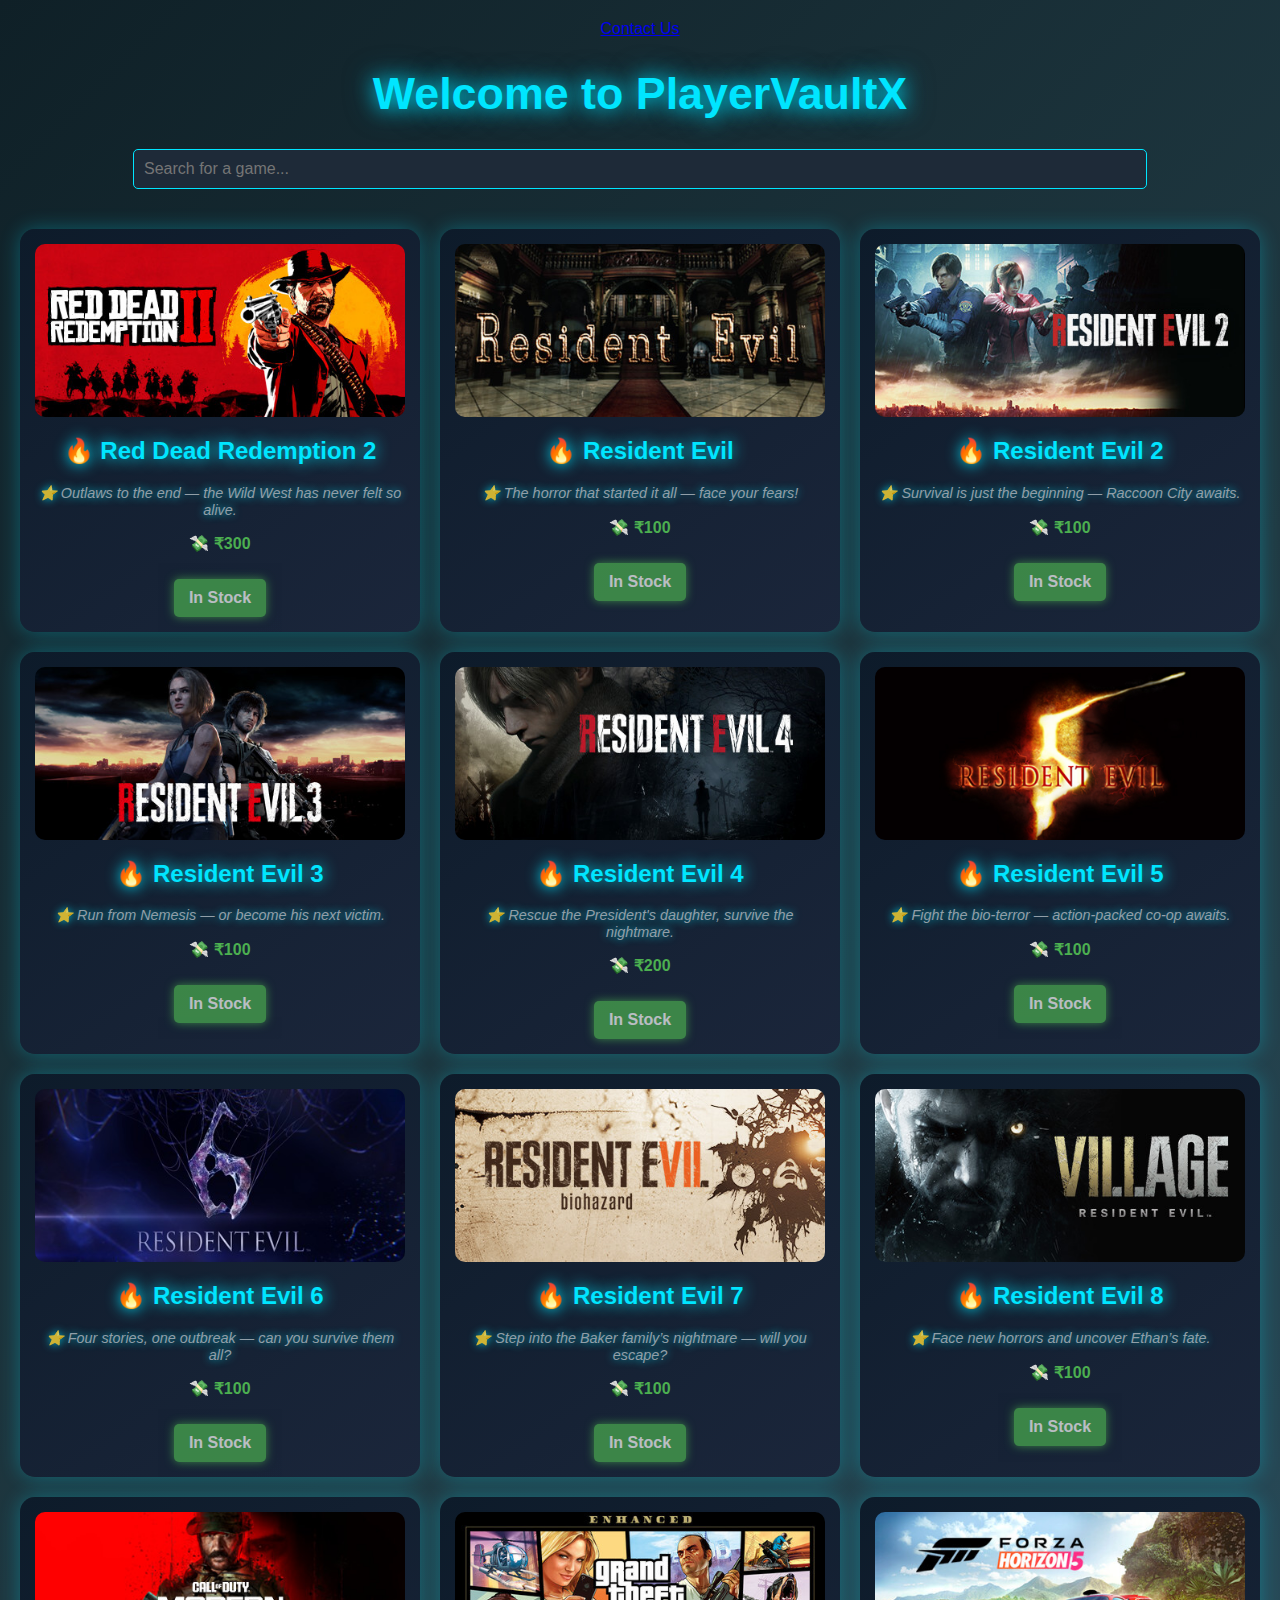
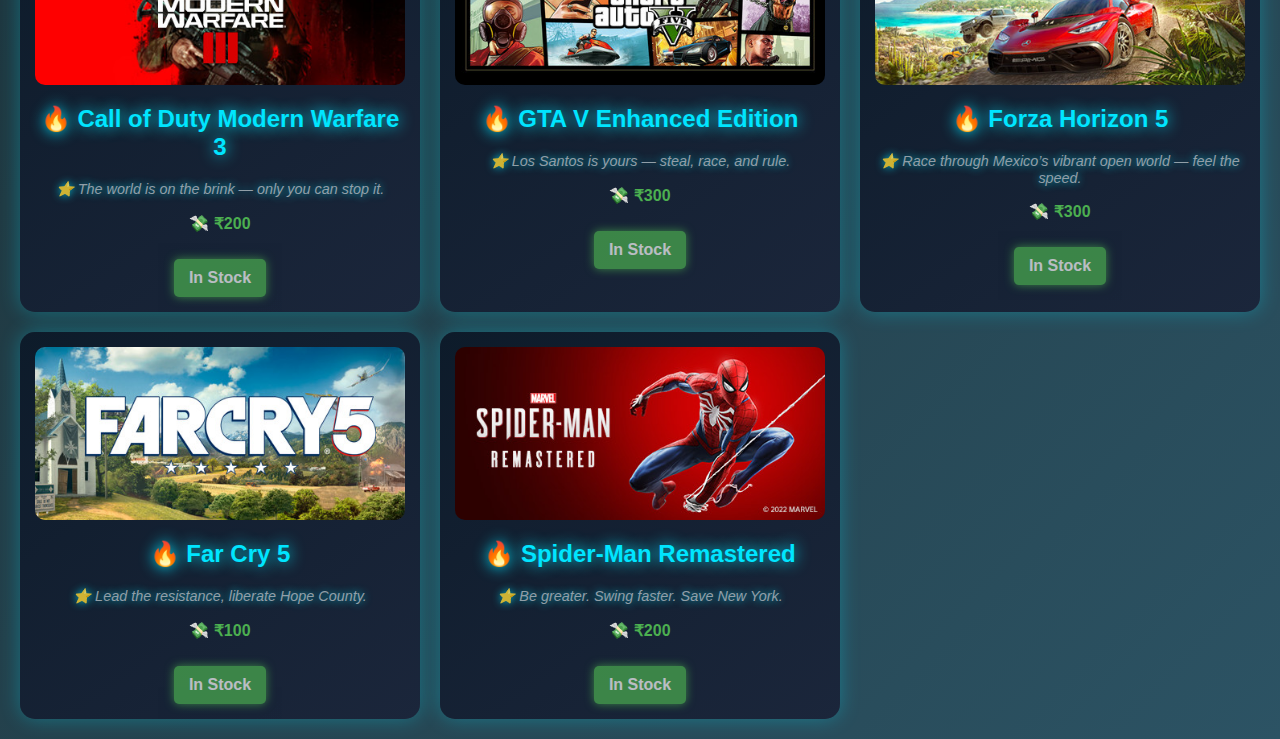
==== index.html @ af744c8a "Add files via upload" ====
<!DOCTYPE html>
<html>
<head>
    <title>PlayerVaultX - Game Store</title>
    <link rel="stylesheet" href="style.css">
    <script src="script.js"></script>
    <a href="contact.html">Contact Us</a>
    <link rel="stylesheet" href="contact.css">
    <script src="contact.js"></script>
</head>
<body>
    <h1>Welcome to PlayerVaultX</h1>

    <div class="search-bar">
        <input type="text" id="search" placeholder="Search for a game..." onkeyup="searchGames()">
    </div>

    <div class="game-list" id="gameList">
        <div class="game" data-name="rdr 2">
            <img src="images/rdr2.jpg" alt="Red Dead Redemption 2">
            <h2>🔥 Red Dead Redemption 2</h2>
            <p class="tagline">⭐ Outlaws to the end — the Wild West has never felt so alive.</p>
            <p class="price">💸 ₹300</p>
            <div class="status in-stock">In Stock</div>
        </div>
        <div class="game" data-name="re 1">
            <img src="images/re.jpg" alt="Resident Evil 1">
            <h2>🔥 Resident Evil</h2>
            <p class="tagline">⭐ The horror that started it all — face your fears!</p>
            <p class="price">💸 ₹100</p>
            <div class="status in-stock">In Stock</div>
        </div>
        <div class="game" data-name="re 2">
            <img src="images/re2.jpg" alt="Resident Evil 2">
            <h2>🔥 Resident Evil 2</h2>
            <p class="tagline">⭐ Survival is just the beginning — Raccoon City awaits.</p>
            <p class="price">💸 ₹100</p>
            <div class="status in-stock">In Stock</div>
        </div>
        <div class="game" data-name="re 3">
            <img src="images/re3.jpg" alt="Resident Evil 3">
            <h2>🔥 Resident Evil 3</h2>
            <p class="tagline">⭐ Run from Nemesis — or become his next victim.</p>
            <p class="price">💸 ₹100</p>
            <div class="status in-stock">In Stock</div>
        </div>
        
        <div class="game" data-name="re 4">
            <img src="images/re4.jpg" alt="Resident Evil 4">
            <h2>🔥 Resident Evil 4</h2>
            <p class="tagline">⭐ Rescue the President's daughter, survive the nightmare.</p>
            <p class="price">💸 ₹200</p>
            <div class="status in-stock">In Stock</div>
        </div>
        
        <div class="game" data-name="re 5">
            <img src="images/re5.jpg" alt="Resident Evil 5">
            <h2>🔥 Resident Evil 5</h2>
            <p class="tagline">⭐ Fight the bio-terror — action-packed co-op awaits.</p>
            <p class="price">💸 ₹100</p>
            <div class="status in-stock">In Stock</div>
        </div>
        
        <div class="game" data-name="re 6">
            <img src="images/re6.jpg" alt="Resident Evil 6">
            <h2>🔥 Resident Evil 6</h2>
            <p class="tagline">⭐ Four stories, one outbreak — can you survive them all?</p>
            <p class="price">💸 ₹100</p>
            <div class="status in-stock">In Stock</div>
        </div>
        
        <div class="game" data-name="re 7">
            <img src="images/re7.jpg" alt="Resident Evil 7">
            <h2>🔥 Resident Evil 7</h2>
            <p class="tagline">⭐ Step into the Baker family’s nightmare — will you escape?</p>
            <p class="price">💸 ₹100</p>
            <div class="status in-stock">In Stock</div>
        </div>
        
        <div class="game" data-name="re 8">
            <img src="images/re8.jpg" alt="Resident Evil 8">
            <h2>🔥 Resident Evil 8</h2>
            <p class="tagline">⭐ Face new horrors and uncover Ethan’s fate.</p>
            <p class="price">💸 ₹100</p>
            <div class="status in-stock">In Stock</div>
        </div>
        
        <div class="game" data-name="call of duty modern warfare 3">
            <img src="images/codwf3.jpg" alt="Call of Duty Modern Warfare 3">
            <h2>🔥 Call of Duty Modern Warfare 3</h2>
            <p class="tagline">⭐ The world is on the brink — only you can stop it.</p>
            <p class="price">💸 ₹200</p>
            <div class="status in-stock">In Stock</div>
        </div>
        
        <div class="game" data-name="gta v enhanced">
            <img src="images/gtav.jpg" alt="GTA V Enhanced Edition">
            <h2>🔥 GTA V Enhanced Edition</h2>
            <p class="tagline">⭐ Los Santos is yours — steal, race, and rule.</p>
            <p class="price">💸 ₹300</p>
            <div class="status in-stock">In Stock</div>
        </div>
        <div class="game" data-name="forza horizon 5">
            <img src="images/fh5.jpg" alt="Forza Horizon 5">
            <h2>🔥 Forza Horizon 5</h2>
            <p class="tagline">⭐ Race through Mexico’s vibrant open world — feel the speed.</p>
            <p class="price">💸 ₹300</p>
            <div class="status in-stock">In Stock</div>
        </div>
        <div class="game" data-name="far cry 5">
            <img src="images/fc5.jpg" alt="Far Cry 5">
            <h2>🔥 Far Cry 5</h2>
            <p class="tagline">⭐ Lead the resistance, liberate Hope County.</p>
            <p class="price">💸 ₹100</p>
            <div class="status in-stock">In Stock</div>
        </div>
        <div class="game" data-name="spider man remastered">
            <img src="images/spiderman.jpg" alt="Spider-Man Remastered">
            <h2>🔥 Spider-Man Remastered</h2>
            <p class="tagline">⭐ Be greater. Swing faster. Save New York.</p>
            <p class="price">💸 ₹200</p>
            <div class="status in-stock">In Stock</div>
        </div>
    </div>

    <script>
        function searchGames() {
            let input = document.getElementById('search').value.toLowerCase();
            let games = document.querySelectorAll('.game');
            
            games.forEach(game => {
                let name = game.getAttribute('data-name');
                if (name.includes(input)) {
                    game.style.display = 'block';
                } else {
                    game.style.display = 'none';
                }
            });
        }
    </script>
</body>
</html>
---- style.css ----
/* Body styling */
body {
    font-family: 'Arial', sans-serif;
    background: linear-gradient(135deg, #0a0f1a, #1a2b3c);
    color: #ddd;
    margin: 0;
    padding: 20px;
    box-sizing: border-box;
}

/* Title styling */
h1 {
    text-align: center;
    font-size: 2.8em;
    color: #00e5ff;
    text-shadow: 0 0 20px #00e5ff, 0 0 30px #005f73;
    margin-bottom: 20px;
}

/* Search bar styling */
.search-bar {
    display: flex;
    justify-content: center;
    margin-bottom: 30px;
}

input {
    padding: 12px;
    width: 320px;
    border: 2px solid #00e5ff;
    border-radius: 25px;
    background: #0d1b2a;
    color: #00e5ff;
    outline: none;
    font-size: 16px;
    transition: 0.3s ease-in-out;
}

/* Search bar hover effect */
input:focus {
    box-shadow: 0 0 15px #00e5ff;
}

/* Game list grid */
.game-list {
    display: grid;
    grid-template-columns: repeat(auto-fit, minmax(320px, 1fr));
    gap: 20px;
    justify-content: center;
}

/* Game card styling */
.game {
    width: 100%;
    max-width: 460px; /* Keeps cards from stretching */
    padding: 15px;
    background: linear-gradient(145deg, #0d1b2a, #1b263b);
    border-radius: 15px;
    box-shadow: 0 0 20px rgba(0, 229, 255, 0.3);
    text-align: center;
    transition: transform 0.3s ease, box-shadow 0.3s ease;
    overflow: hidden;
    cursor: pointer;
    box-sizing: border-box;
}

/* Fixed image sizing */
.game img {
    width: 100%;
    height: auto; /* Automatically keeps proportions */
    aspect-ratio: 460 / 215; /* Ensures images stay the right shape */
    border-radius: 10px;
    display: block;
    margin: 0 auto;
    transition: transform 0.3s ease;
}

/* Hover animation */
.game:hover {
    transform: translateY(-5px);
    box-shadow: 0 5px 20px rgba(0, 229, 255, 0.9);
}

/* Price styling */
.price {
    font-weight: bold;
    color: #4caf50;
}

/* Stock status buttons */
.status {
    margin-top: 10px;
    padding: 5px 10px;
    border-radius: 5px;
    font-weight: bold;
}

/* In-stock button */
.in-stock {
    background-color: #4caf50;
    color: white;
}

/* Out-of-stock button */
.out-of-stock {
    background-color: #f44336;
    color: white;
}
.tagline {
    font-style: italic;
    font-size: 0.9em;
    color: #b0bec5;
    margin-top: 5px;
    opacity: 0.8;
    text-shadow: 0 0 8px #00e5ff;
}
.status.in-stock {
    background-color: #4caf50;
    color: white;
    cursor: pointer;
    transition: 0.3s ease;
    box-shadow: 0 0 10px #4caf50;
}

.status.in-stock:hover {
    background-color: #45a049;
    box-shadow: 0 0 20px #4caf50, 0 0 30px #00e5ff;
    transform: scale(1.05);
}
.status {
    padding: 10px 15px;
    font-weight: bold;
    border-radius: 5px;
    cursor: not-allowed; /* Shows "not allowed" cursor */
    opacity: 0.7; /* Slight fade effect */
    text-align: center;
    display: inline-block;
    user-select: none; /* Prevents text selection */
    pointer-events: none; /* THIS disables clicking */
}

.in-stock {
    background-color: #4caf50;
    color: white;
}

.out-of-stock {
    background-color: #f44336;
    color: white;
}
---- contact.css ----
/* Basic styling */
body {
    font-family: 'Arial', sans-serif;
    background: linear-gradient(135deg, #0f2027, #203a43, #2c5364);
    color: #ddd;
    margin: 0;
    padding: 20px;
    text-align: center;
}

/* Contact section */
#contact {
    background: #1e2a38;
    border-radius: 10px;
    padding: 20px;
    width: 50%;
    margin: 0 auto;
    box-shadow: 0 0 15px rgba(0, 229, 255, 0.6);
}

h2 {
    color: #00e5ff;
    text-shadow: 0 0 15px #00e5ff;
}

input,
textarea {
    width: 80%;
    padding: 10px;
    margin: 10px 0;
    border: 1px solid #00e5ff;
    border-radius: 5px;
    background: #1e2a38;
    color: #00e5ff;
}

button {
    background: #00e5ff;
    color: #1e2a38;
    border: none;
    padding: 10px 20px;
    cursor: pointer;
    border-radius: 5px;
    font-weight: bold;
    transition: 0.3s ease;
}

button:hover {
    background: #00b3cc;
}

/* Popup styling */
.popup {
    display: none;
    position: fixed;
    top: 50%;
    left: 50%;
    transform: translate(-50%, -50%);
    background: #1e2a38;
    padding: 20px;
    border-radius: 10px;
    box-shadow: 0 0 20px rgba(0, 229, 255, 0.8);
    text-align: center;
    z-index: 10;
}

.popup h3 {
    color: #4caf50;
    margin-bottom: 10px;
}

.popup button {
    background: #4caf50;
    color: white;
    padding: 10px 15px;
    border: none;
    border-radius: 5px;
    cursor: pointer;
}

.popup button:hover {
    background: #45a049;
}
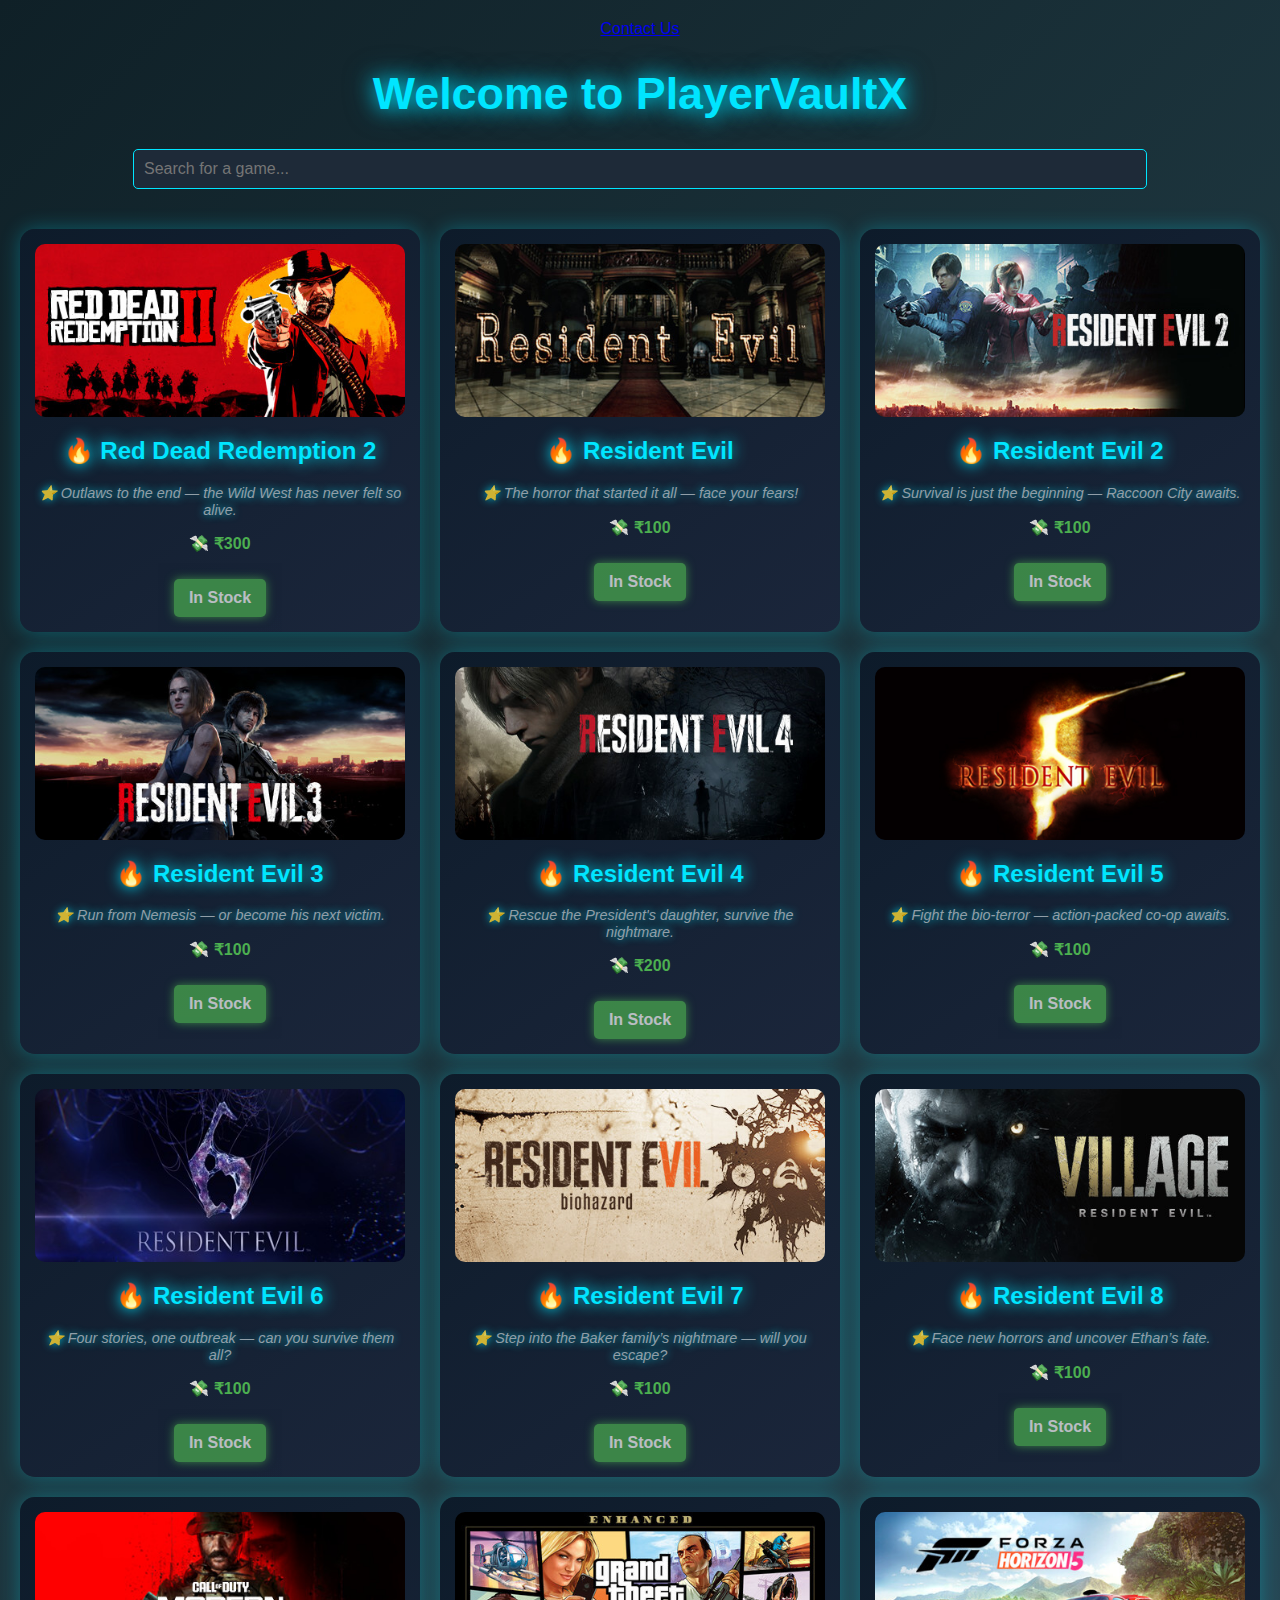
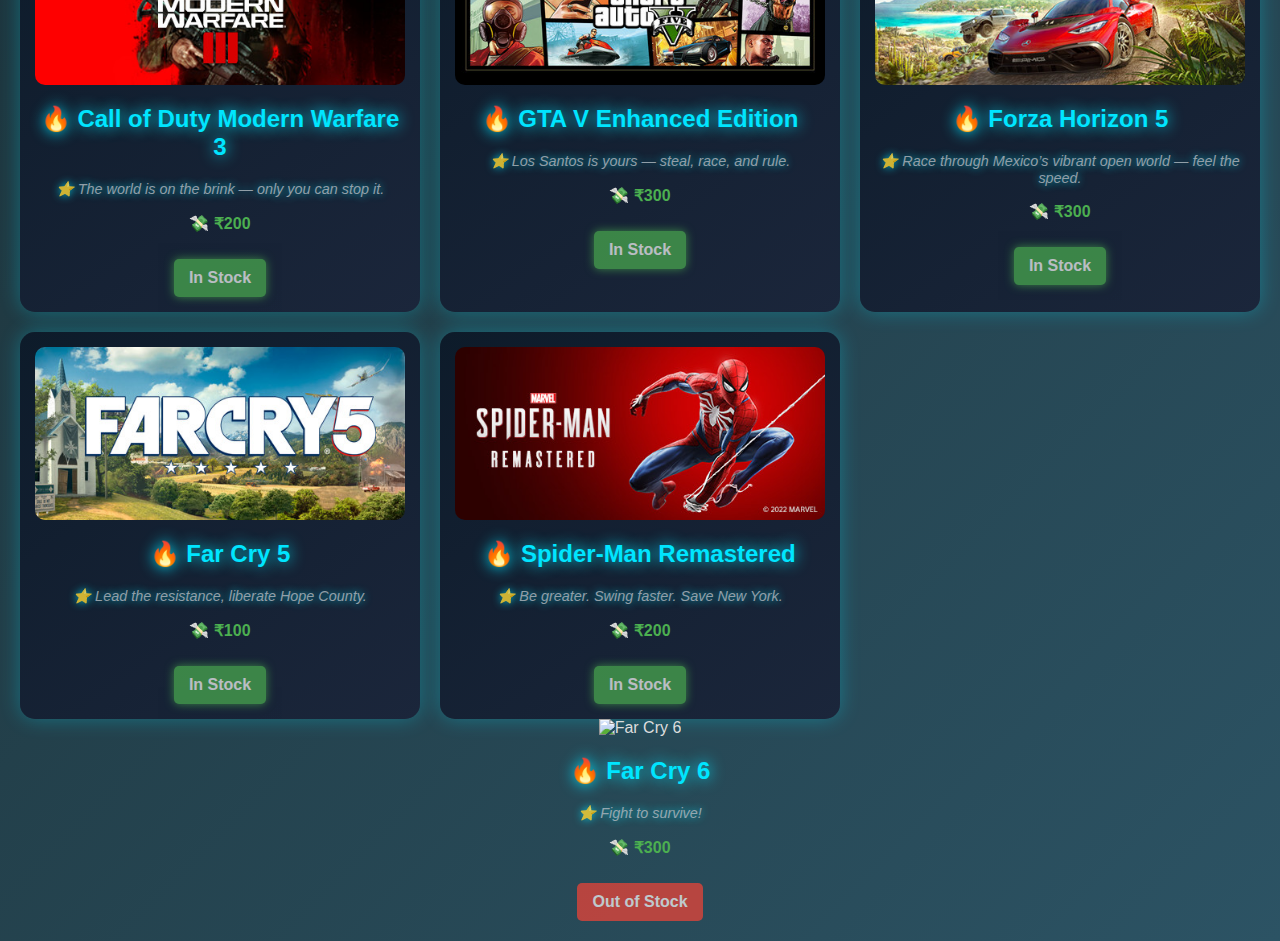
==== commit 6ea7fbd5: "Add files via upload" ====
--- a/index.html
+++ b/index.html
@@ -121,7 +121,13 @@
             <p class="price">💸 ₹200</p>
             <div class="status in-stock">In Stock</div>
         </div>
-    </div>
+    </div class="game" data-name="far cry 6">
+    <img src="images/fc6.jpg" alt="Far Cry 6">
+    <h2>🔥 Far Cry 6</h2>
+    <p class="tagline">⭐ Fight to survive! </p>
+    <p class="price">💸 ₹300</p>
+    <div class="status out-of-stock">Out of Stock</div>
+</div>
 
     <script>
         function searchGames() {
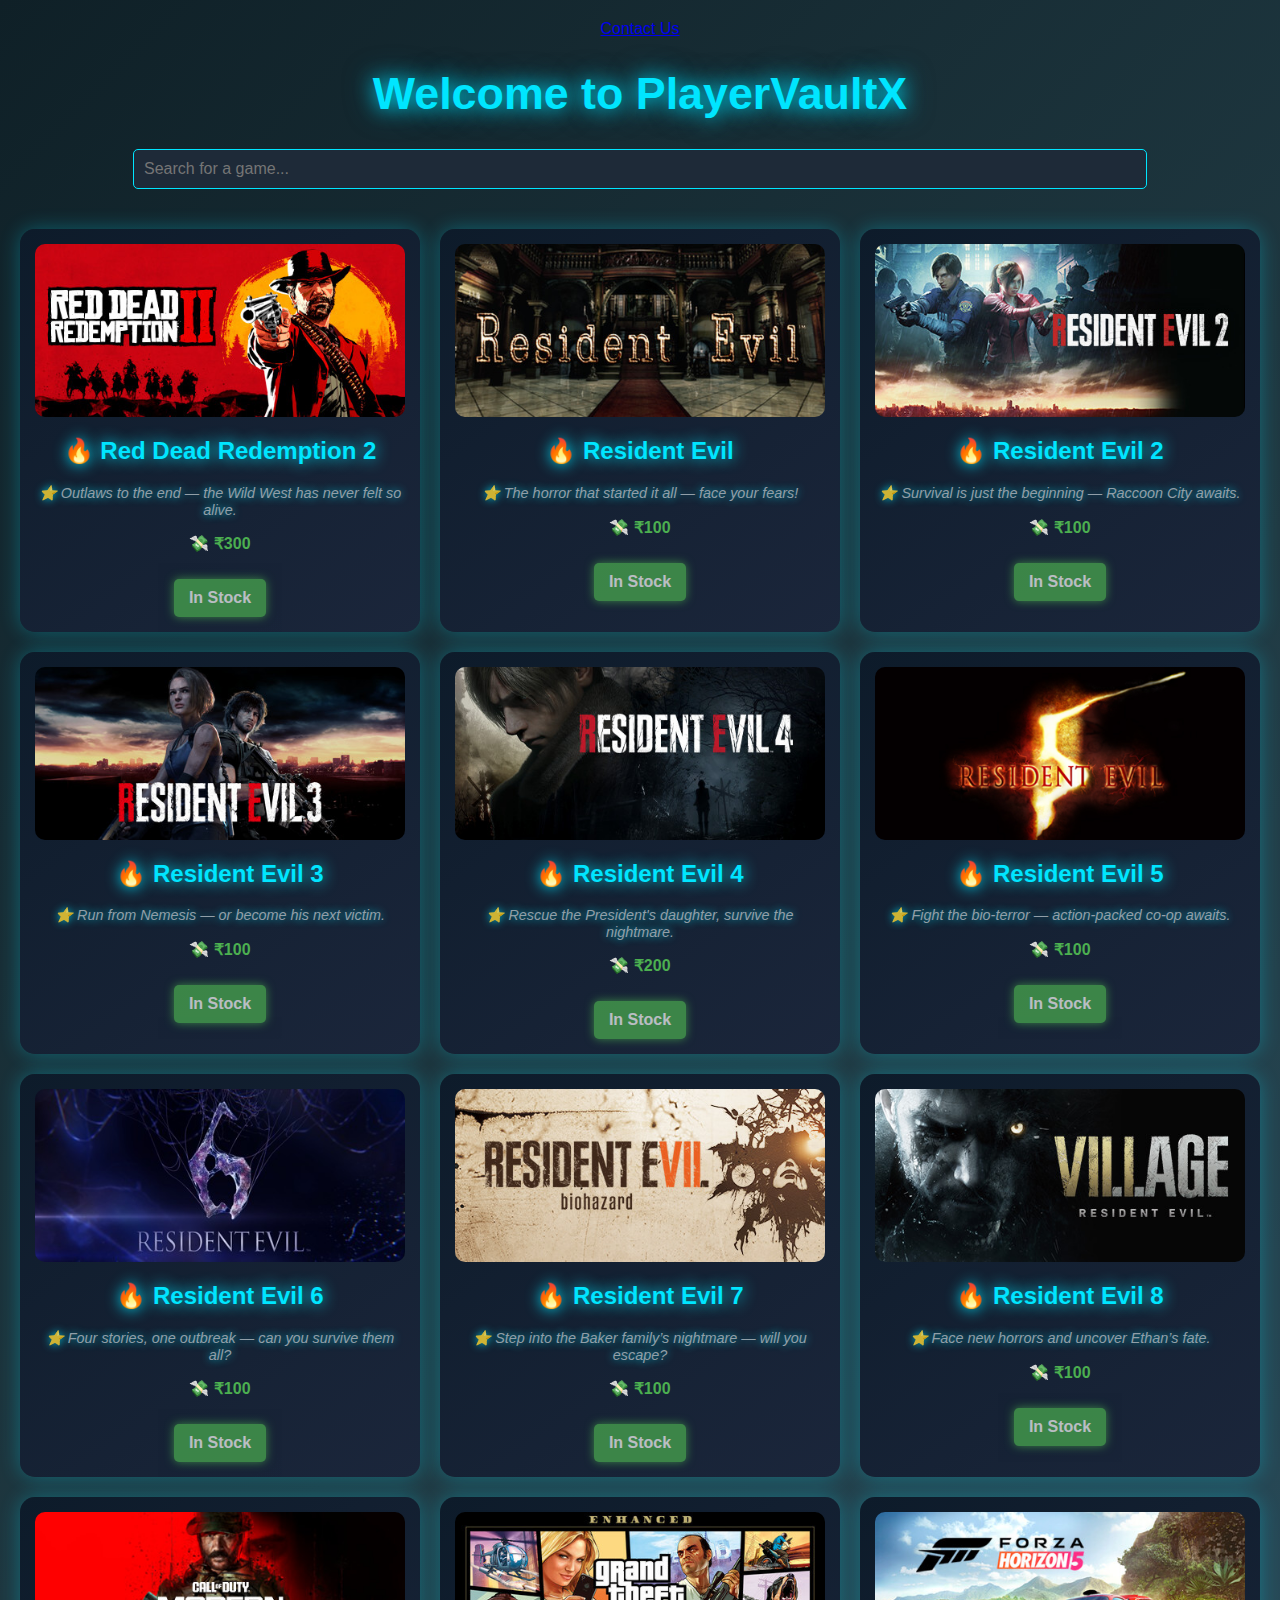
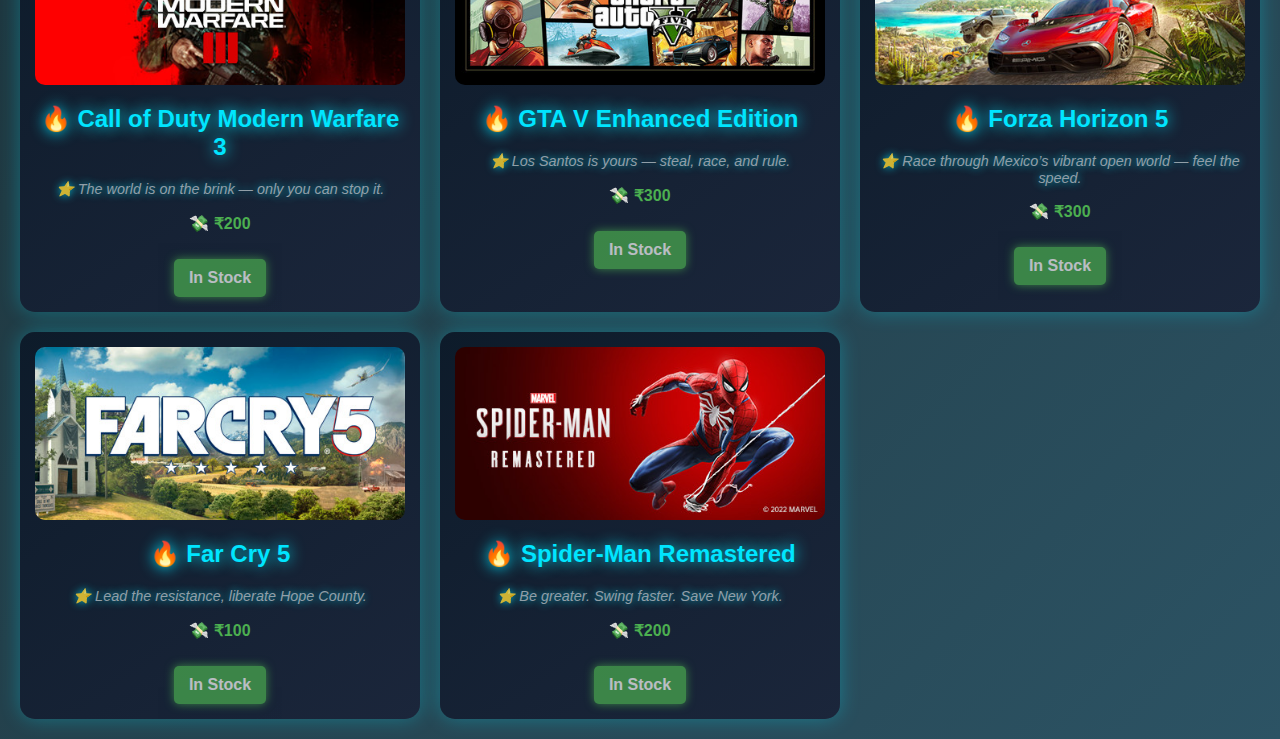
==== commit d403ac4d: "Update index.html" ====
--- a/index.html
+++ b/index.html
@@ -121,14 +121,6 @@
             <p class="price">💸 ₹200</p>
             <div class="status in-stock">In Stock</div>
         </div>
-    </div class="game" data-name="far cry 6">
-    <img src="images/fc6.jpg" alt="Far Cry 6">
-    <h2>🔥 Far Cry 6</h2>
-    <p class="tagline">⭐ Fight to survive! </p>
-    <p class="price">💸 ₹300</p>
-    <div class="status out-of-stock">Out of Stock</div>
-</div>
-
     <script>
         function searchGames() {
             let input = document.getElementById('search').value.toLowerCase();
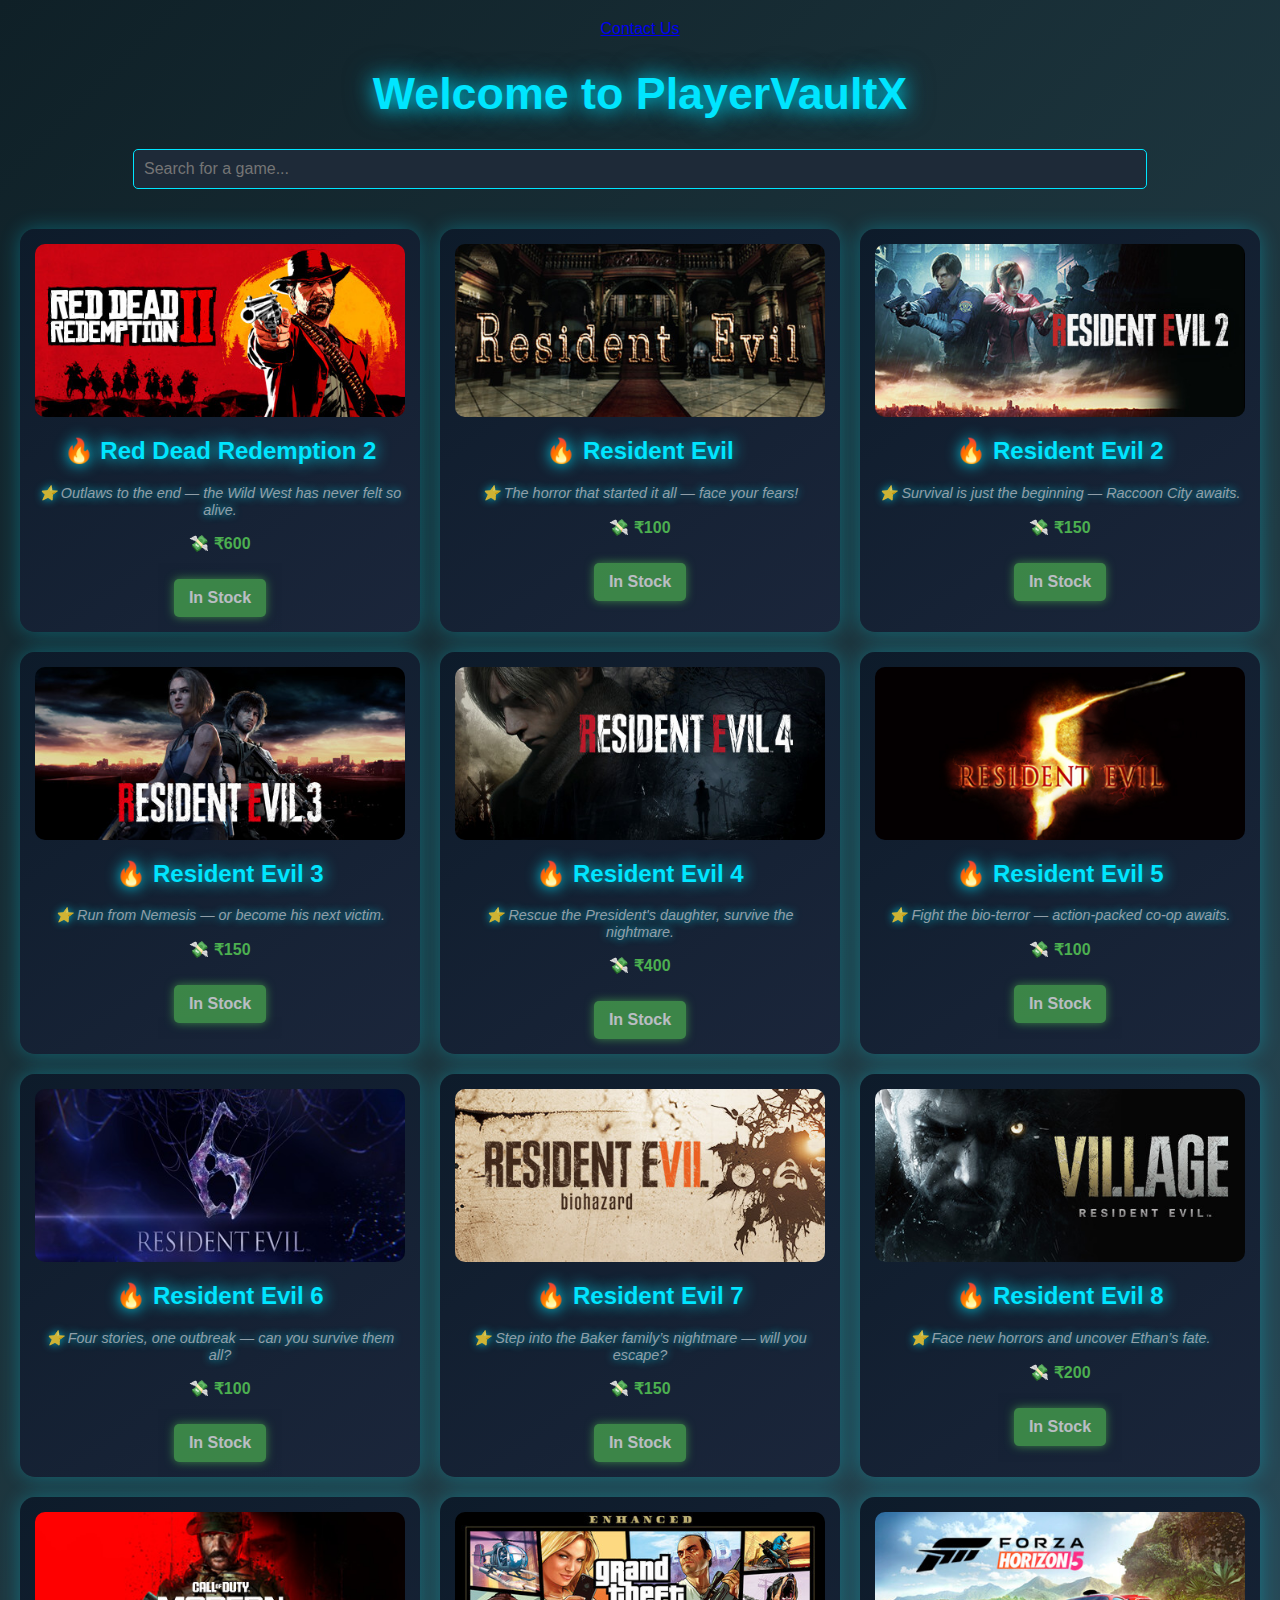
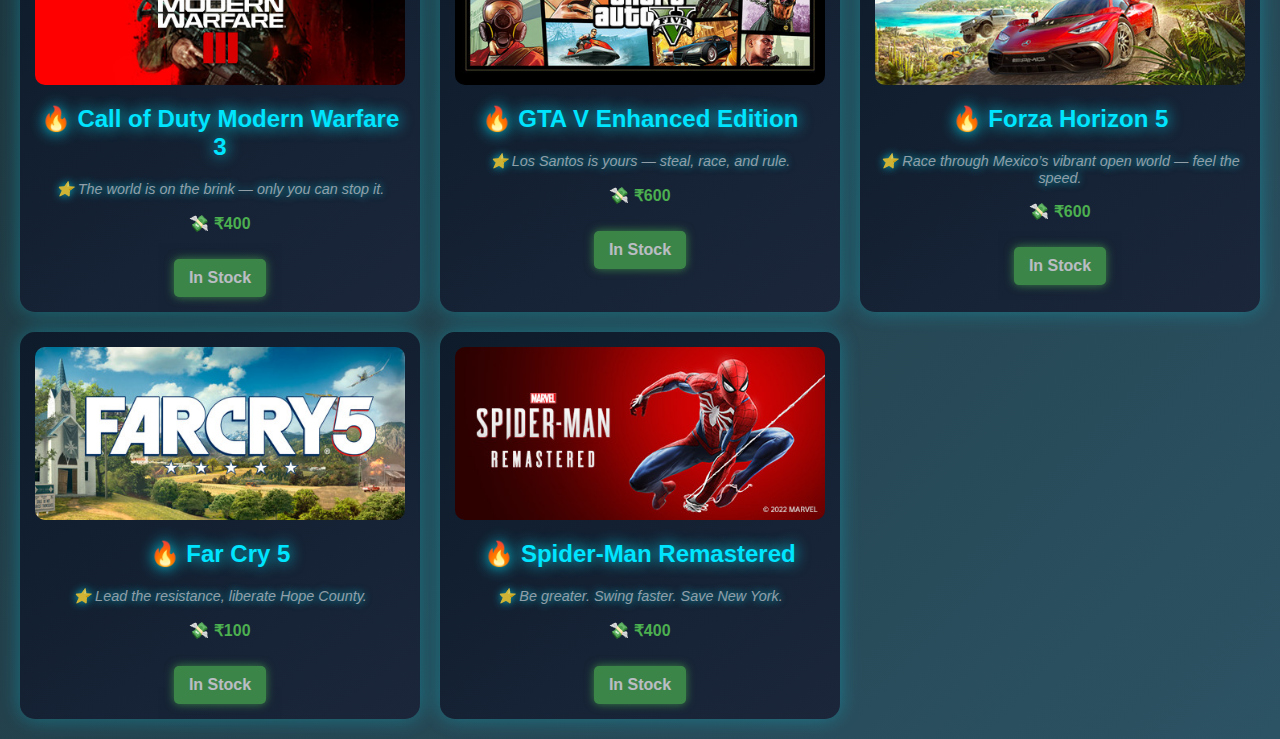
==== commit dd2d2d7c: "Update index.html" ====
--- a/index.html
+++ b/index.html
@@ -20,7 +20,7 @@
             <img src="images/rdr2.jpg" alt="Red Dead Redemption 2">
             <h2>🔥 Red Dead Redemption 2</h2>
             <p class="tagline">⭐ Outlaws to the end — the Wild West has never felt so alive.</p>
-            <p class="price">💸 ₹300</p>
+            <p class="price">💸 ₹600</p>
             <div class="status in-stock">In Stock</div>
         </div>
         <div class="game" data-name="re 1">
@@ -34,14 +34,14 @@
             <img src="images/re2.jpg" alt="Resident Evil 2">
             <h2>🔥 Resident Evil 2</h2>
             <p class="tagline">⭐ Survival is just the beginning — Raccoon City awaits.</p>
-            <p class="price">💸 ₹100</p>
+            <p class="price">💸 ₹150</p>
             <div class="status in-stock">In Stock</div>
         </div>
         <div class="game" data-name="re 3">
             <img src="images/re3.jpg" alt="Resident Evil 3">
             <h2>🔥 Resident Evil 3</h2>
             <p class="tagline">⭐ Run from Nemesis — or become his next victim.</p>
-            <p class="price">💸 ₹100</p>
+            <p class="price">💸 ₹150</p>
             <div class="status in-stock">In Stock</div>
         </div>
         
@@ -49,7 +49,7 @@
             <img src="images/re4.jpg" alt="Resident Evil 4">
             <h2>🔥 Resident Evil 4</h2>
             <p class="tagline">⭐ Rescue the President's daughter, survive the nightmare.</p>
-            <p class="price">💸 ₹200</p>
+            <p class="price">💸 ₹400</p>
             <div class="status in-stock">In Stock</div>
         </div>
         
@@ -73,7 +73,7 @@
             <img src="images/re7.jpg" alt="Resident Evil 7">
             <h2>🔥 Resident Evil 7</h2>
             <p class="tagline">⭐ Step into the Baker family’s nightmare — will you escape?</p>
-            <p class="price">💸 ₹100</p>
+            <p class="price">💸 ₹150</p>
             <div class="status in-stock">In Stock</div>
         </div>
         
@@ -81,7 +81,7 @@
             <img src="images/re8.jpg" alt="Resident Evil 8">
             <h2>🔥 Resident Evil 8</h2>
             <p class="tagline">⭐ Face new horrors and uncover Ethan’s fate.</p>
-            <p class="price">💸 ₹100</p>
+            <p class="price">💸 ₹200</p>
             <div class="status in-stock">In Stock</div>
         </div>
         
@@ -89,7 +89,7 @@
             <img src="images/codwf3.jpg" alt="Call of Duty Modern Warfare 3">
             <h2>🔥 Call of Duty Modern Warfare 3</h2>
             <p class="tagline">⭐ The world is on the brink — only you can stop it.</p>
-            <p class="price">💸 ₹200</p>
+            <p class="price">💸 ₹400</p>
             <div class="status in-stock">In Stock</div>
         </div>
         
@@ -97,14 +97,14 @@
             <img src="images/gtav.jpg" alt="GTA V Enhanced Edition">
             <h2>🔥 GTA V Enhanced Edition</h2>
             <p class="tagline">⭐ Los Santos is yours — steal, race, and rule.</p>
-            <p class="price">💸 ₹300</p>
+            <p class="price">💸 ₹600</p>
             <div class="status in-stock">In Stock</div>
         </div>
         <div class="game" data-name="forza horizon 5">
             <img src="images/fh5.jpg" alt="Forza Horizon 5">
             <h2>🔥 Forza Horizon 5</h2>
             <p class="tagline">⭐ Race through Mexico’s vibrant open world — feel the speed.</p>
-            <p class="price">💸 ₹300</p>
+            <p class="price">💸 ₹600</p>
             <div class="status in-stock">In Stock</div>
         </div>
         <div class="game" data-name="far cry 5">
@@ -118,7 +118,7 @@
             <img src="images/spiderman.jpg" alt="Spider-Man Remastered">
             <h2>🔥 Spider-Man Remastered</h2>
             <p class="tagline">⭐ Be greater. Swing faster. Save New York.</p>
-            <p class="price">💸 ₹200</p>
+            <p class="price">💸 ₹400</p>
             <div class="status in-stock">In Stock</div>
         </div>
     <script>
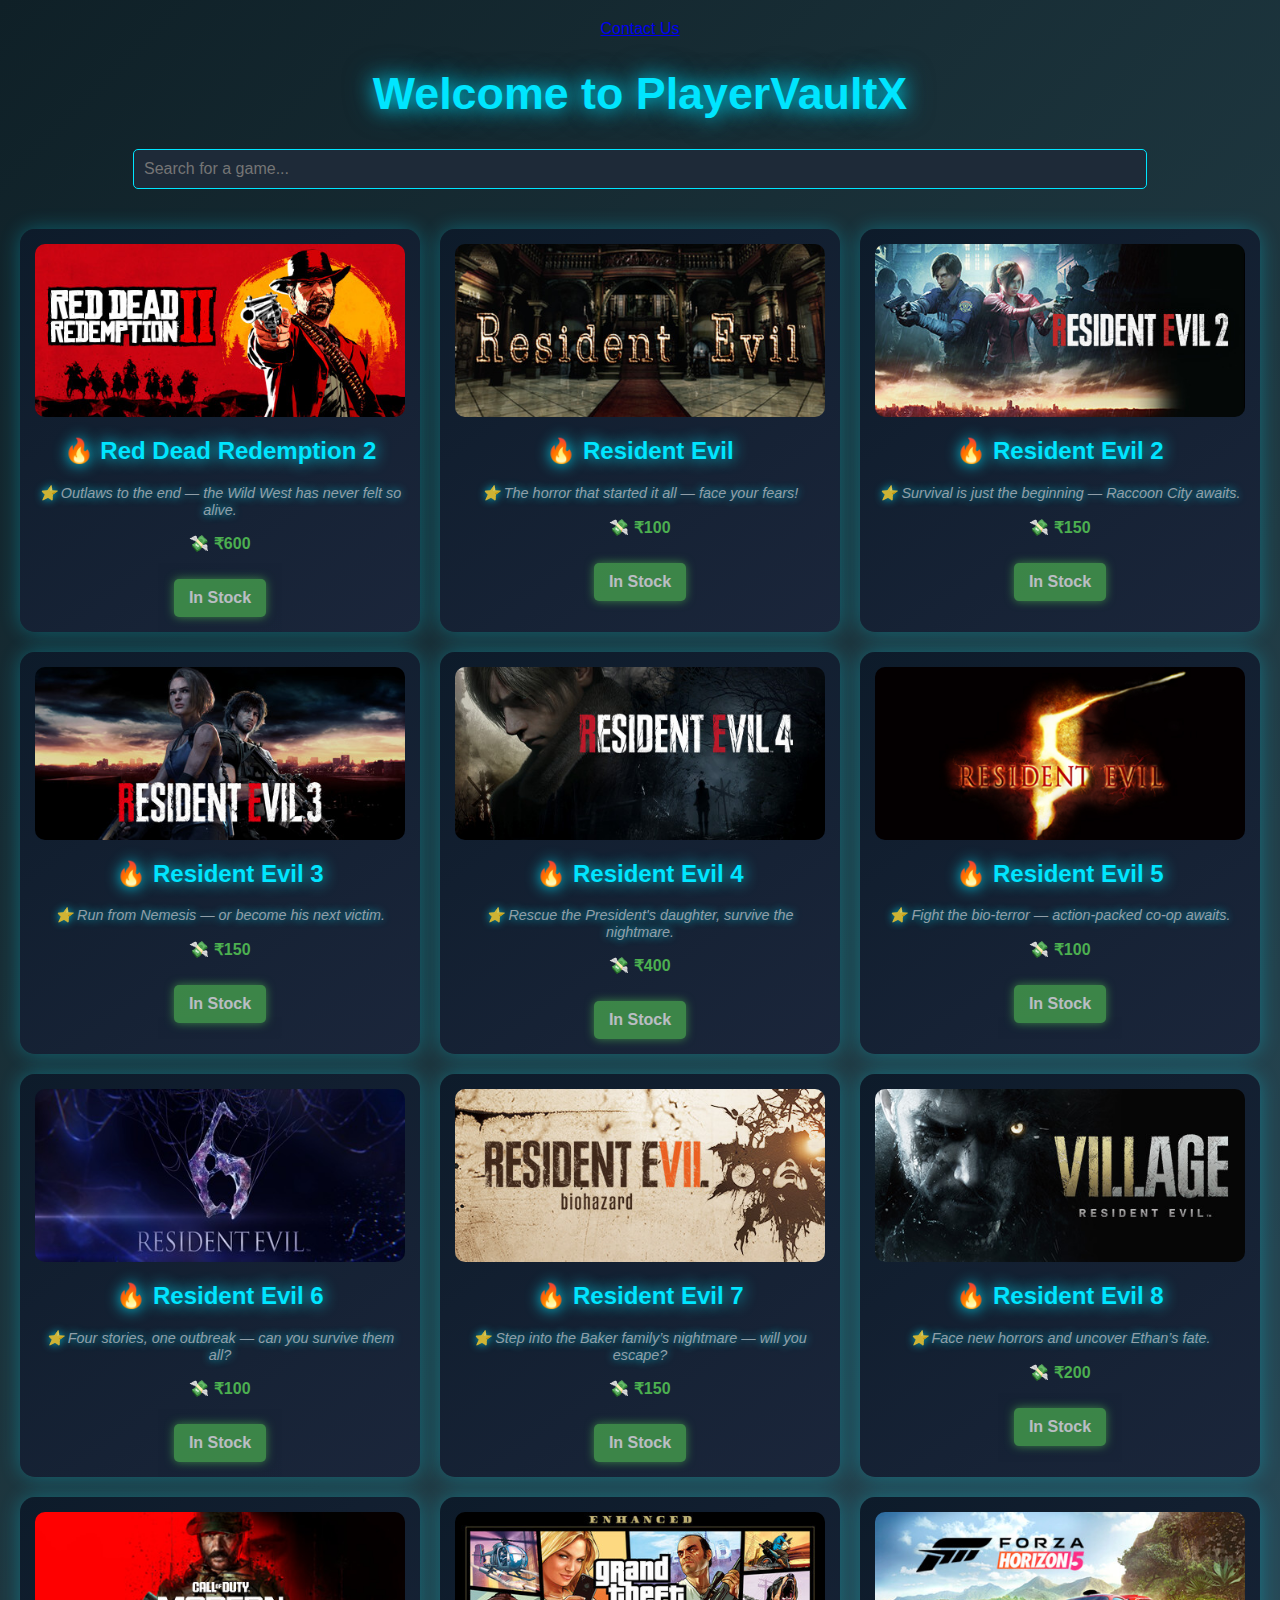
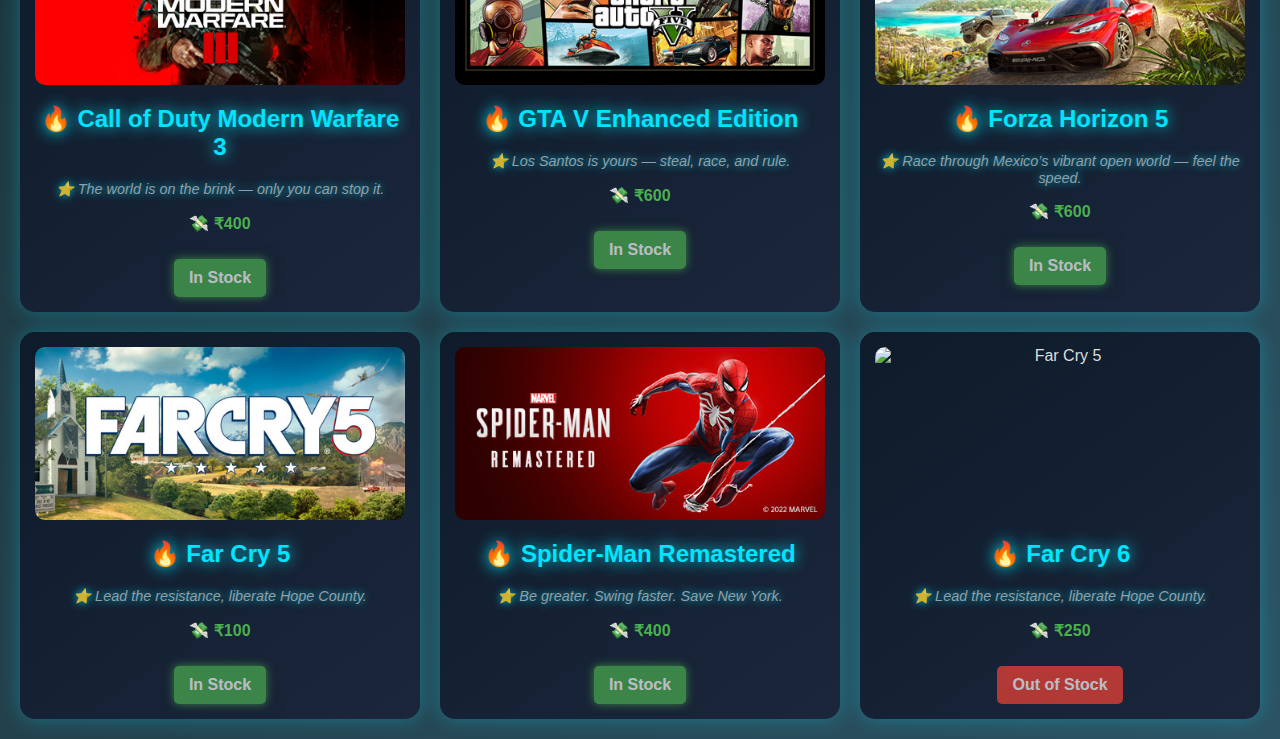
==== commit a5b21c7f: "Update index.html" ====
--- a/index.html
+++ b/index.html
@@ -121,6 +121,13 @@
             <p class="price">💸 ₹400</p>
             <div class="status in-stock">In Stock</div>
         </div>
+ <div class="game" data-name="far cry 6">
+            <img src="images/fc6.jpg" alt="Far Cry 5">
+            <h2>🔥 Far Cry 6</h2>
+            <p class="tagline">⭐ Lead the resistance, liberate Hope County.</p>
+            <p class="price">💸 ₹250</p>
+            <div class="status out-of-stock">Out of Stock</div>
+        </div>
     <script>
         function searchGames() {
             let input = document.getElementById('search').value.toLowerCase();
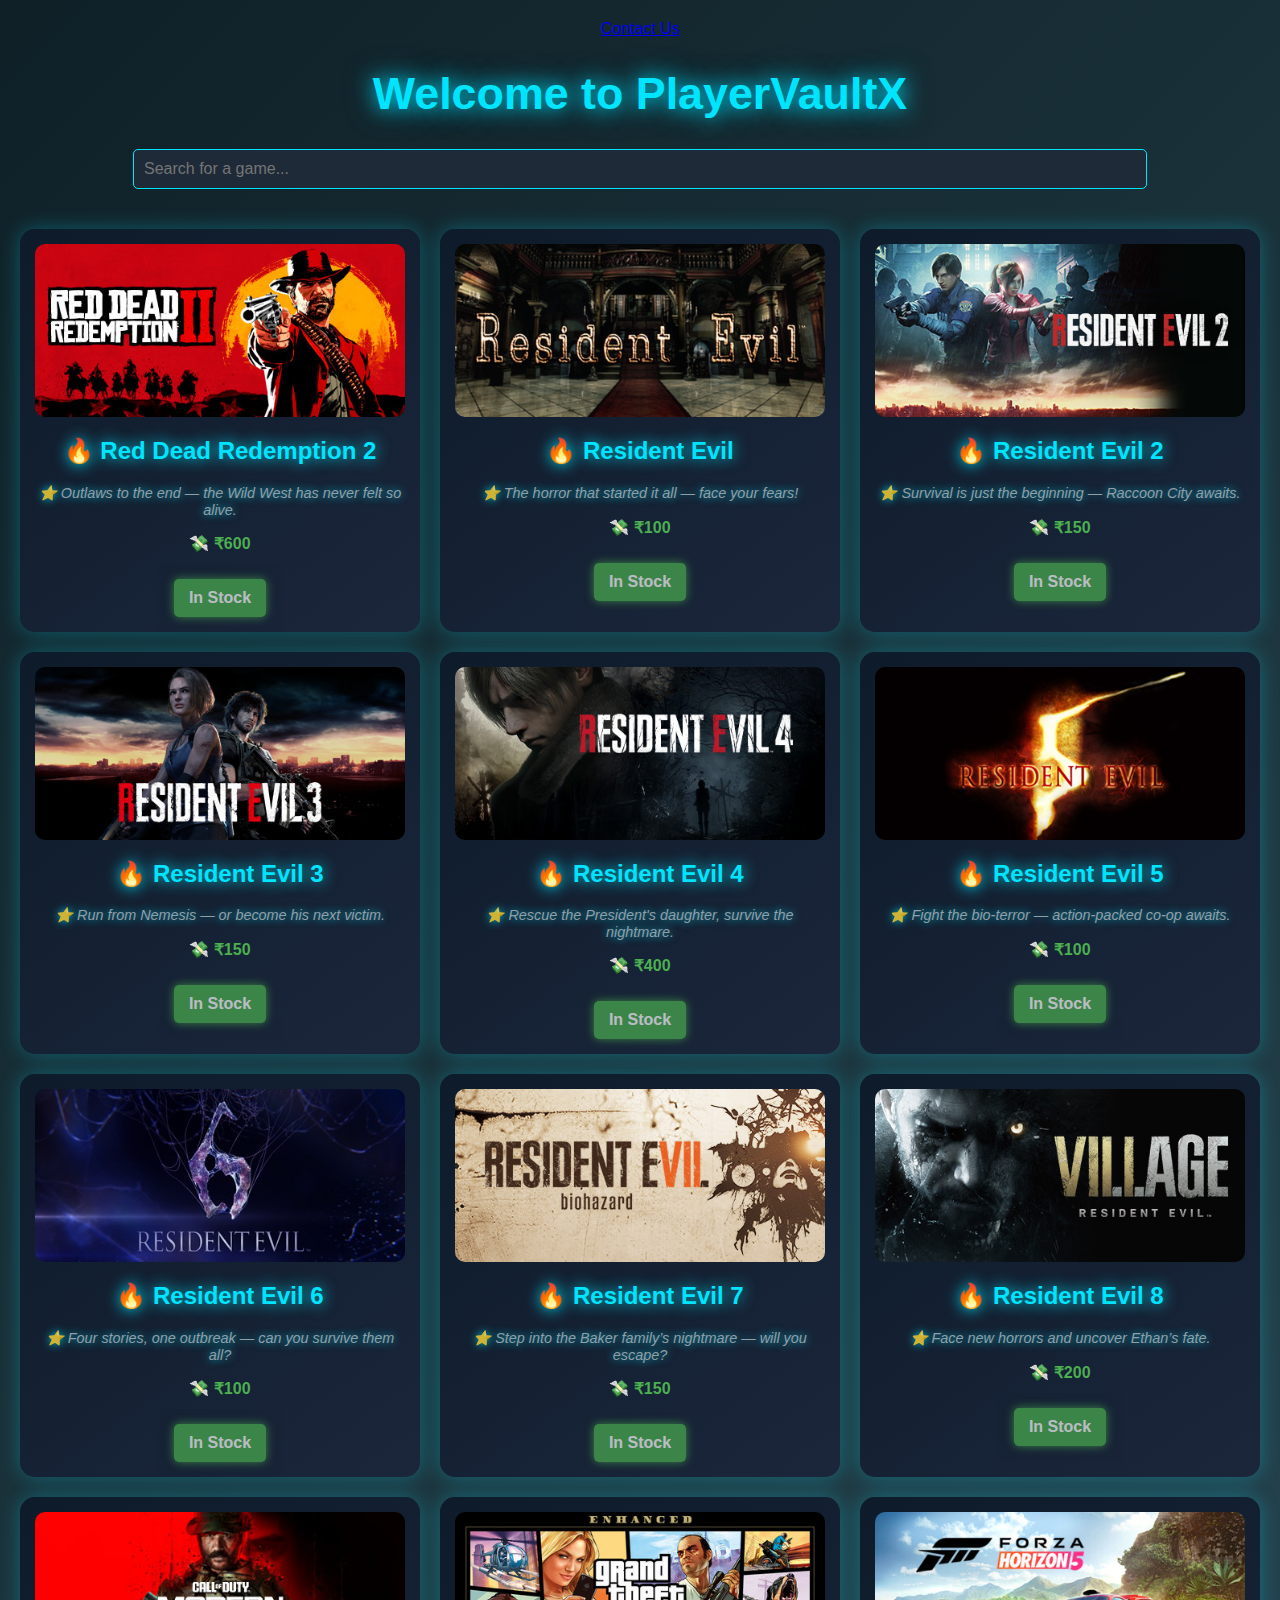
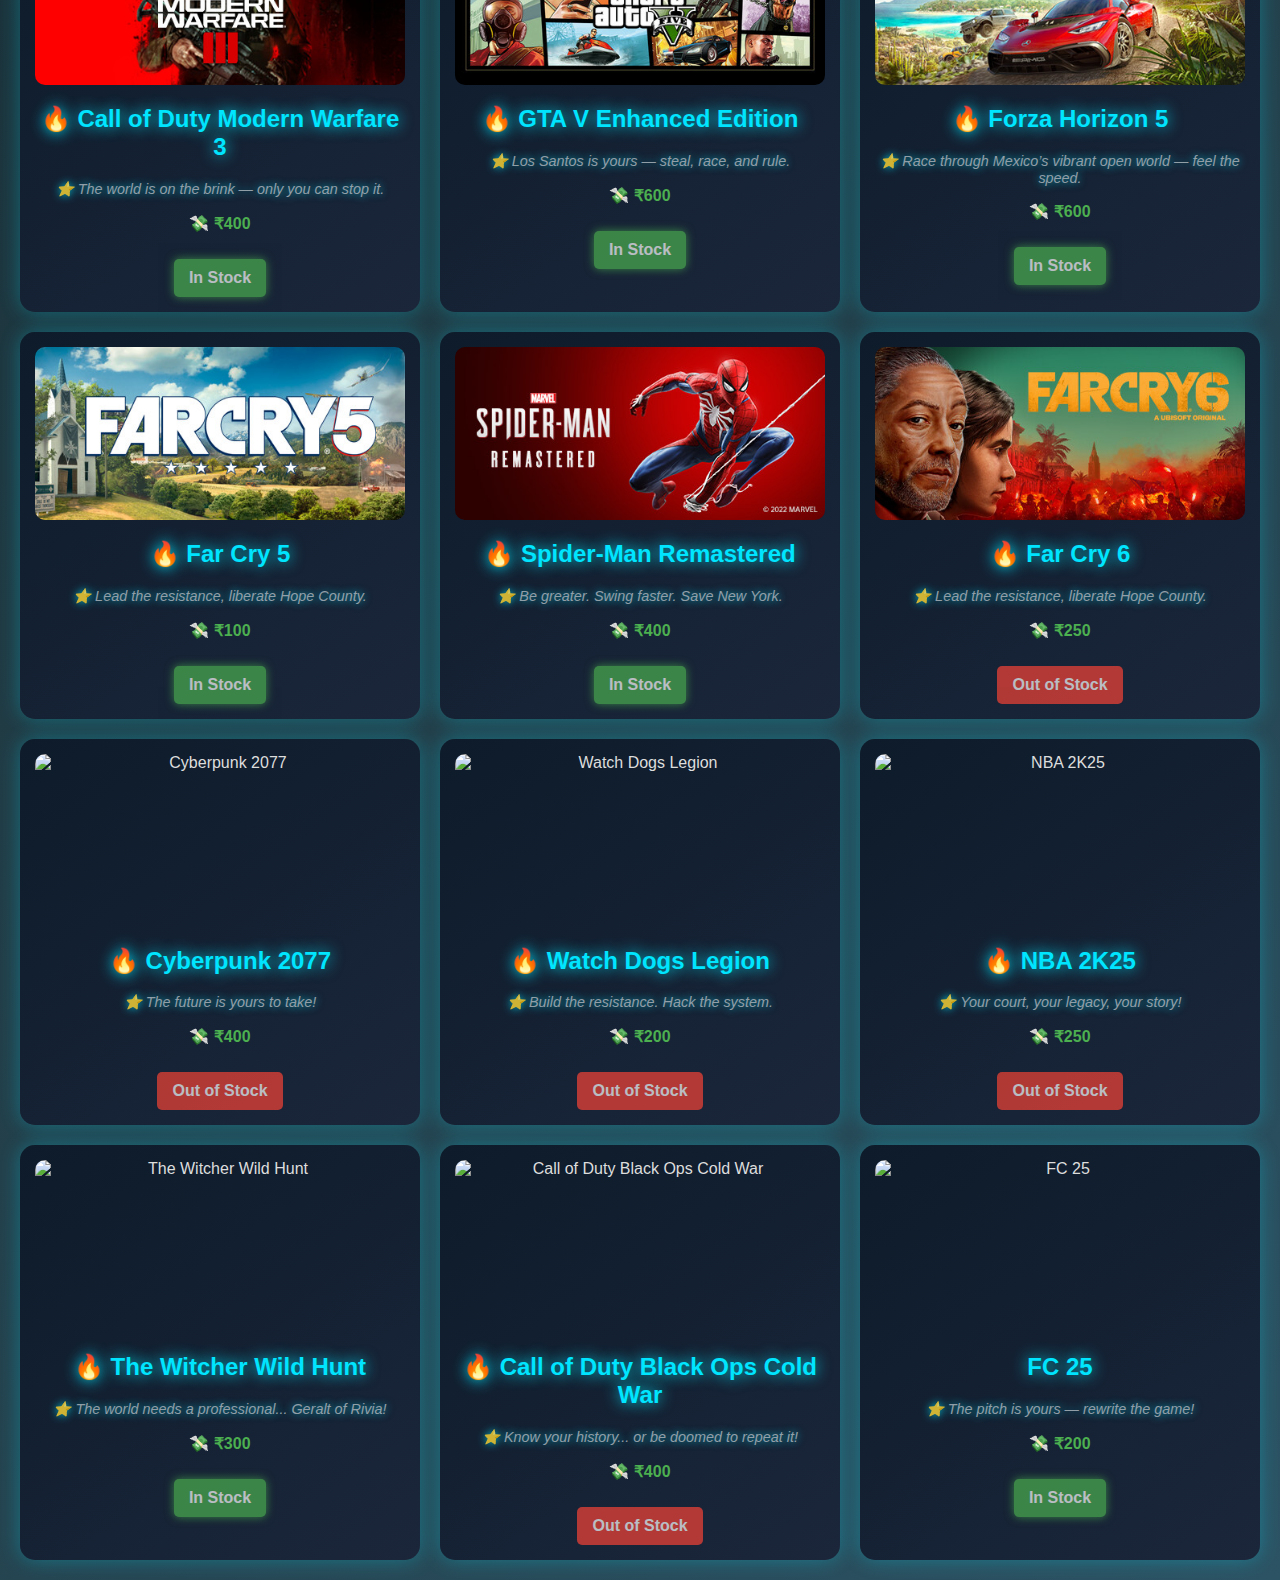
==== commit bd191d39: "Update index.html" ====
--- a/index.html
+++ b/index.html
@@ -128,6 +128,59 @@
             <p class="price">💸 ₹250</p>
             <div class="status out-of-stock">Out of Stock</div>
         </div>
+<div class="game" data-name="cyberpunk 2077">
+        <img src="images/cp2077.jpg" alt="Cyberpunk 2077">
+        <h2>🔥 Cyberpunk 2077</h2>
+        <p class="tagline">⭐ The future is yours to take!</p>
+        <p class="price">💸 ₹400</p>
+        <div class="status out-of-stock">Out of Stock</div>
+    </div>
+
+    <!-- Watch Dogs Legion -->
+    <div class="game" data-name="watch dogs legion">
+        <img src="images/wd.jpg" alt="Watch Dogs Legion">
+        <h2>🔥 Watch Dogs Legion</h2>
+        <p class="tagline">⭐ Build the resistance. Hack the system.</p>
+        <p class="price">💸 ₹200</p>
+        <div class="status out-of-stock">Out of Stock</div>
+    </div>
+
+    <!-- NBA 2K25 -->
+    <div class="game" data-name="nba2k25">
+        <img src="images/NBA.jpg" alt="NBA 2K25">
+        <h2>🔥 NBA 2K25</h2>
+        <p class="tagline">⭐ Your court, your legacy, your story!</p>
+        <p class="price">💸 ₹250</p>
+        <div class="status out-of-stock">Out of Stock</div>
+    </div>
+
+    <!-- The Witcher Wild Hunt -->
+    <div class="game" data-name="the witcher wild hunt">
+        <img src="images/tw.jpg" alt="The Witcher Wild Hunt">
+        <h2>🔥 The Witcher Wild Hunt</h2>
+        <p class="tagline">⭐ The world needs a professional... Geralt of Rivia!</p>
+        <p class="price">💸 ₹300</p>
+        <div class="status in-stock">In Stock</div>
+    </div>
+
+    <!-- Call of Duty Black Ops Cold War -->
+    <div class="game" data-name="cod black ops cold war">
+        <img src="images/cod.jpg" alt="Call of Duty Black Ops Cold War">
+        <h2>🔥 Call of Duty Black Ops Cold War</h2>
+        <p class="tagline">⭐ Know your history... or be doomed to repeat it!</p>
+        <p class="price">💸 ₹400</p>
+        <div class="status out-of-stock">Out of Stock</div>
+    </div>
+
+    <!-- FC 25 -->
+    <div class="game" data-name="fc 25">
+        <img src="images/EA.jpg" alt="FC 25">
+        <h2>FC 25</h2>
+        <p class="tagline">⭐ The pitch is yours — rewrite the game!</p>
+        <p class="price">💸 ₹200</p>
+        <div class="status in-stock">In Stock</div>
+    </div>
+</div>
     <script>
         function searchGames() {
             let input = document.getElementById('search').value.toLowerCase();
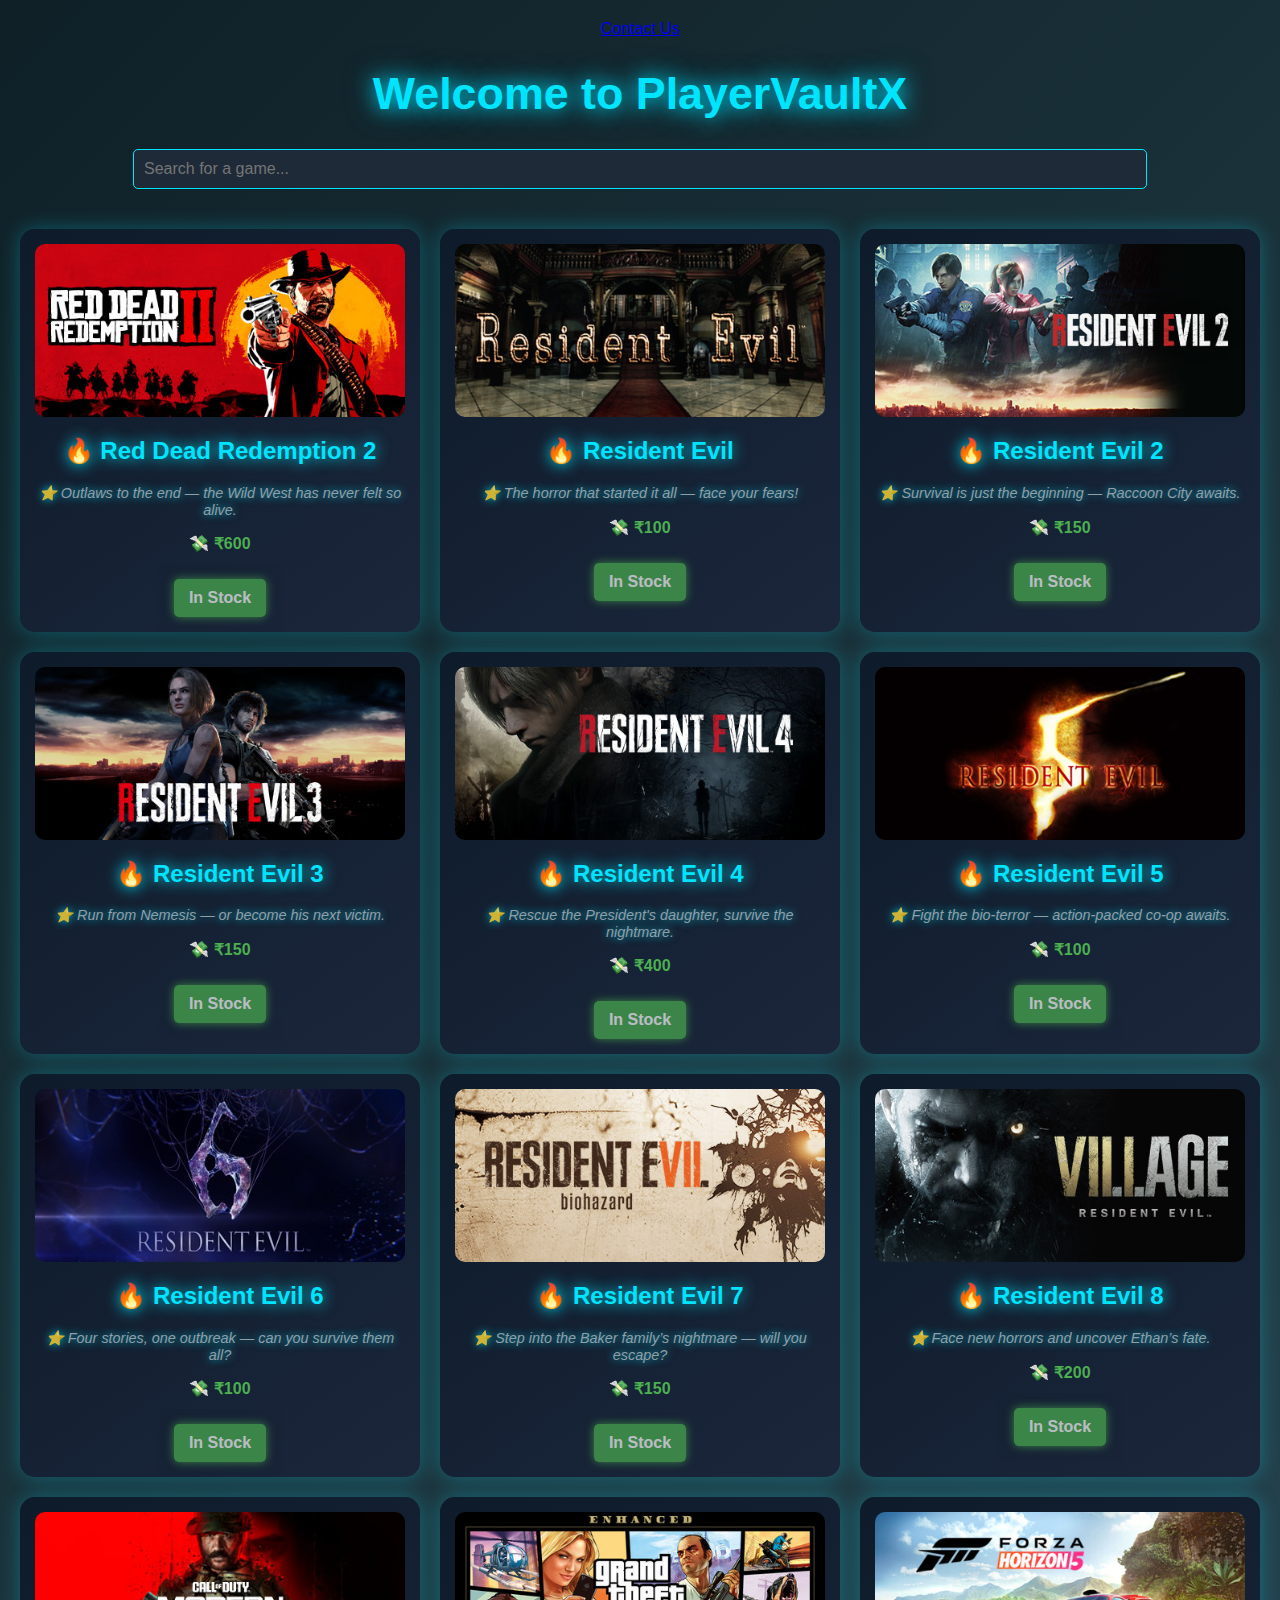
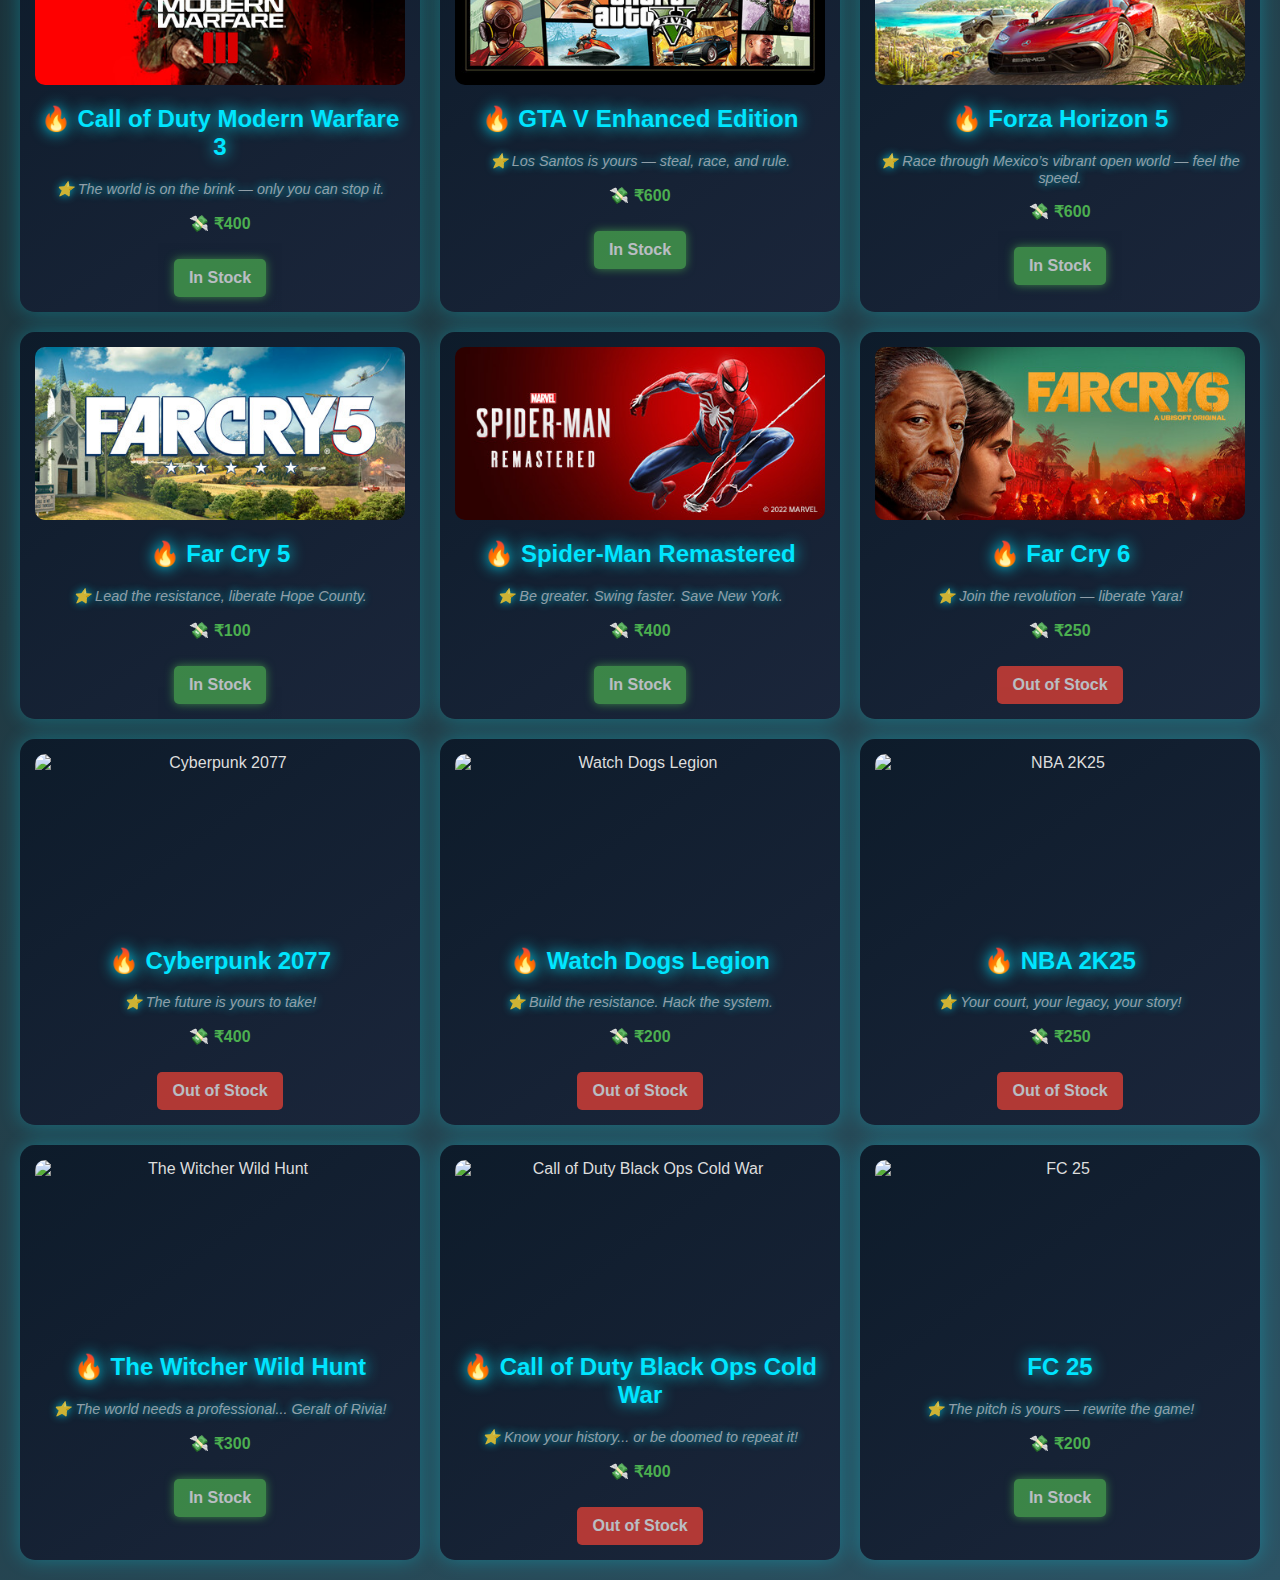
==== commit 370d8f1c: "Update index.html" ====
--- a/index.html
+++ b/index.html
@@ -122,9 +122,9 @@
             <div class="status in-stock">In Stock</div>
         </div>
  <div class="game" data-name="far cry 6">
-            <img src="images/fc6.jpg" alt="Far Cry 5">
+            <img src="images/fc6.jpg" alt="Far Cry 6">
             <h2>🔥 Far Cry 6</h2>
-            <p class="tagline">⭐ Lead the resistance, liberate Hope County.</p>
+            <p class="tagline">⭐ Join the revolution — liberate Yara!</p>
             <p class="price">💸 ₹250</p>
             <div class="status out-of-stock">Out of Stock</div>
         </div>
